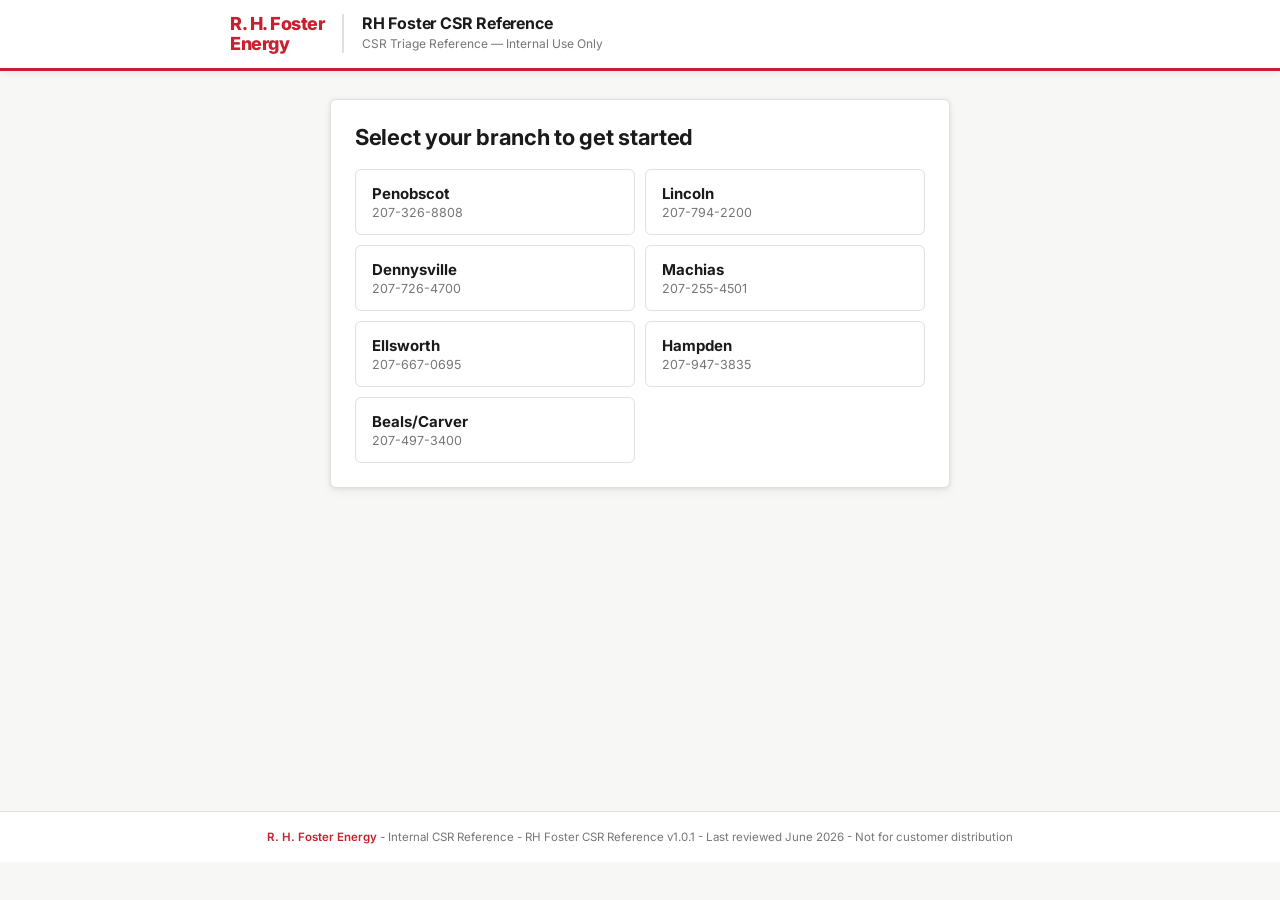
==== index.html @ e431b333 "[all] edit release version to 1.0.1" ====
<!DOCTYPE html>
<html lang="en">
<head>
  <meta charset="UTF-8">
  <meta name="viewport" content="width=device-width, initial-scale=1.0">
  <title>R. H. Foster Energy - CSR Reference</title>
  <link rel="preconnect" href="https://fonts.googleapis.com">
  <link href="https://fonts.googleapis.com/css2?family=Inter:wght@400;500;600;700;800&display=swap" rel="stylesheet">
  <link rel="stylesheet" href="shared/core.css">
</head>
<body>
<header class="site-header">
  <div class="header-inner">
    <div class="logo-wrap">
      <img
        src="https://www.rhfoster.com/wp-content/themes/rhfoster/images/logo.png"
        alt="R. H. Foster Energy"
        onerror="this.style.display='none'; document.querySelector('.logo-fallback').style.display='block';"
      >
      <div class="logo-fallback">R. H. Foster<br>Energy</div>
    </div>
    <div class="header-titles">
      <h1>RH Foster CSR Reference</h1>
      <p>CSR Triage Reference &mdash; Internal Use Only</p>
    </div>
  </div>
</header>

<main class="main branch-picker-main">
  <section class="branch-picker-card" aria-labelledby="branchPickerHeading">
    <h2 id="branchPickerHeading">Select your branch to get started</h2>
    <div class="branch-picker-list" id="branchPickerList"></div>
  </section>
</main>
<footer class="site-footer"><span>R. H. Foster Energy</span> - Internal CSR Reference - RH Foster CSR Reference v1.0.1 - Last reviewed June 2026 - Not for customer distribution</footer>
<script src="shared/branches.js"></script>
<script>
(function() {
  const branchOrder = ['penobscot', 'lincoln', 'dennysville', 'machias', 'ellsworth', 'hampden', 'beals'];
  const listEl = document.getElementById('branchPickerList');
  if (!listEl || !window.BRANCHES) return;

  branchOrder.forEach(branchId => {
    const branch = window.BRANCHES[branchId];
    if (!branch) return;

    const button = document.createElement('button');
    button.type = 'button';
    button.className = 'branch-picker-btn';
    button.innerHTML = '<span class="branch-picker-name"></span><span class="branch-picker-phone"></span>';
    button.querySelector('.branch-picker-name').textContent = branch.name;
    button.querySelector('.branch-picker-phone').textContent = branch.phone;
    button.addEventListener('click', () => {
      window.location.href = branch.url + '/';
    });
    listEl.appendChild(button);
  });
})();
</script>
</body>
</html>
---- shared/core.css ----
/* ─── TOKENS ─────────────────────────────────────────────────────────── */
  :root {
    --red:       #C8202E;
    --red-dark:  #9e1822;
    --red-light: #fdf1f2;
    --ink:       #1a1a1a;
    --ink-2:     #444;
    --ink-3:     #767676;
    --rule:      #e0e0e0;
    --bg:        #f7f7f5;
    --white:     #ffffff;
    --pill-bg:   #efefed;
    --pill-active-bg: #C8202E;
    --pill-active-text: #fff;
    --radius:    6px;
    --shadow:    0 1px 4px rgba(0,0,0,.08), 0 3px 12px rgba(0,0,0,.05);
    --shadow-open: 0 2px 16px rgba(0,0,0,.10);
    --font-sans: 'Inter', system-ui, -apple-system, sans-serif;
    --transition: 0.22s ease;
  }

  /* ─── RESET ─────────────────────────────────────────────────────────── */
  *, *::before, *::after { box-sizing: border-box; margin: 0; padding: 0; }
  html { scroll-behavior: smooth; }
  body {
    font-family: var(--font-sans);
    background: var(--bg);
    color: var(--ink);
    min-height: 100vh;
    font-size: 15px;
    line-height: 1.6;
    -webkit-font-smoothing: antialiased;
  }
  a { color: var(--red); }

  /* ─── HEADER ─────────────────────────────────────────────────────────── */
  .site-header {
    background: var(--white);
    border-bottom: 3px solid var(--red);
    position: sticky;
    top: 0;
    z-index: 100;
    box-shadow: 0 2px 8px rgba(0,0,0,.07);
  }
  .header-inner {
    max-width: 860px;
    margin: 0 auto;
    padding: 14px 20px;
    display: flex;
    align-items: center;
    gap: 18px;
  }
  .logo-wrap img {
    height: 44px;
    display: block;
  }
  .logo-fallback {
    display: none;
    font-size: 18px;
    font-weight: 800;
    color: var(--red);
    letter-spacing: -0.5px;
    line-height: 1.1;
  }
  .header-titles {
    border-left: 2px solid var(--rule);
    padding-left: 18px;
  }
  .header-titles h1 {
    font-size: 16px;
    font-weight: 700;
    color: var(--ink);
    letter-spacing: -0.2px;
    line-height: 1.2;
  }
  .header-titles p {
    font-size: 12px;
    color: var(--ink-3);
    margin-top: 1px;
  }

  /* ─── MAIN LAYOUT ────────────────────────────────────────────────────── */
  .main {
    max-width: 860px;
    margin: 0 auto;
    padding: 28px 20px 60px;
  }

  /* ─── SEARCH ─────────────────────────────────────────────────────────── */
  .search-wrap {
    position: relative;
    margin-bottom: 18px;
  }
  .search-icon {
    position: absolute;
    left: 14px;
    top: 50%;
    transform: translateY(-50%);
    color: var(--ink-3);
    pointer-events: none;
    width: 18px;
    height: 18px;
  }
  #search {
    width: 100%;
    padding: 13px 44px 13px 44px;
    border: 1.5px solid var(--rule);
    border-radius: var(--radius);
    font-family: var(--font-sans);
    font-size: 15px;
    background: var(--white);
    color: var(--ink);
    outline: none;
    transition: border-color var(--transition), box-shadow var(--transition);
    box-shadow: var(--shadow);
  }
  #search:focus {
    border-color: var(--red);
    box-shadow: 0 0 0 3px rgba(200,32,46,.12);
  }
  #search::placeholder { color: var(--ink-3); }
  .search-clear {
    position: absolute;
    right: 12px;
    top: 50%;
    transform: translateY(-50%);
    background: none;
    border: none;
    cursor: pointer;
    color: var(--ink-3);
    padding: 4px;
    display: none;
    line-height: 1;
    border-radius: 50%;
    transition: color var(--transition), background var(--transition);
  }
  .search-clear:hover { color: var(--red); background: var(--red-light); }

  /* ─── CATEGORY PILLS ─────────────────────────────────────────────────── */
  .pills {
    display: flex;
    flex-wrap: wrap;
    gap: 8px;
    margin-bottom: 24px;
  }
  .category-pills-wrap {
    margin-bottom: 24px;
  }
  .category-pills-label {
    font-size: 11px;
    font-weight: 700;
    letter-spacing: 0.6px;
    text-transform: uppercase;
    color: var(--ink-3);
    margin-bottom: 8px;
  }
  .pill {
    padding: 5px 14px;
    border-radius: 100px;
    font-size: 12.5px;
    font-weight: 600;
    background: var(--pill-bg);
    color: var(--ink-2);
    border: 1.5px solid transparent;
    cursor: pointer;
    transition: all var(--transition);
    letter-spacing: 0.1px;
    user-select: none;
  }
  .pill:hover {
    background: var(--white);
    border-color: var(--red);
    color: var(--red);
  }
  .pill.active {
    background: var(--pill-active-bg);
    color: var(--pill-active-text);
    border-color: var(--pill-active-bg);
  }

  /* ─── RESULTS BAR ────────────────────────────────────────────────────── */
  .results-bar {
    display: flex;
    align-items: center;
    justify-content: space-between;
    gap: 12px;
    margin-bottom: 12px;
    min-height: 32px;
  }
  .results-meta {
    font-size: 12px;
    color: var(--ink-3);
    min-height: 18px;
    letter-spacing: 0.1px;
    flex: 1;
    min-width: 0;
  }
  .print-actions {
    display: flex;
    flex-shrink: 0;
    gap: 8px;
  }
  .print-btn {
    flex-shrink: 0;
    display: inline-flex;
    align-items: center;
    gap: 6px;
    padding: 7px 14px;
    border: 1.5px solid var(--rule);
    border-radius: var(--radius);
    background: var(--white);
    color: var(--ink-2);
    font-family: var(--font-sans);
    font-size: 12.5px;
    font-weight: 600;
    cursor: pointer;
    transition: all var(--transition);
  }
  .print-btn:hover {
    border-color: var(--red);
    color: var(--red);
    background: var(--red-light);
  }
  .print-btn:disabled {
    opacity: 0.45;
    cursor: not-allowed;
    border-color: var(--rule);
    color: var(--ink-3);
    background: var(--white);
  }
  .print-btn svg {
    width: 15px;
    height: 15px;
  }

  .print-summary {
    display: none;
  }
  .print-cat-heading {
    display: none;
  }

  /* ─── FAQ ITEMS ──────────────────────────────────────────────────────── */
  .faq-list {
    display: flex;
    flex-direction: column;
    gap: 6px;
  }
  .faq-item {
    background: var(--white);
    border-radius: var(--radius);
    border: 1.5px solid var(--rule);
    box-shadow: var(--shadow);
    transition: border-color var(--transition), box-shadow var(--transition);
    overflow: hidden;
  }
  .faq-item.open {
    border-color: var(--red);
    box-shadow: var(--shadow-open);
  }
  .faq-item.hidden { display: none; }

  .faq-trigger {
    width: 100%;
    background: none;
    border: none;
    padding: 16px 18px;
    display: flex;
    align-items: center;
    gap: 14px;
    cursor: pointer;
    text-align: left;
    transition: background var(--transition);
  }
  .faq-trigger:hover { background: var(--red-light); }
  .faq-item.open .faq-trigger { background: var(--red-light); }

  .faq-cat-badge {
    flex-shrink: 0;
    font-size: 10px;
    font-weight: 700;
    letter-spacing: 0.5px;
    text-transform: uppercase;
    color: var(--red);
    background: rgba(200,32,46,.08);
    border-radius: 4px;
    padding: 2px 7px;
    white-space: nowrap;
  }
  .faq-title-group { flex: 1; min-width: 0; }
  .faq-title {
    font-size: 14.5px;
    font-weight: 700;
    color: var(--ink);
    line-height: 1.3;
  }
  .faq-desc {
    font-size: 12.5px;
    color: var(--ink-3);
    margin-top: 2px;
    white-space: nowrap;
    overflow: hidden;
    text-overflow: ellipsis;
  }
  .faq-item.open .faq-desc { white-space: normal; overflow: visible; }
  .faq-chevron {
    flex-shrink: 0;
    color: var(--ink-3);
    transition: transform var(--transition), color var(--transition);
  }
  .faq-item.open .faq-chevron {
    transform: rotate(180deg);
    color: var(--red);
  }

  /* ─── EXPANDED CONTENT ───────────────────────────────────────────────── */
  .faq-body {
    max-height: 0;
    overflow: hidden;
    transition: max-height 0.32s cubic-bezier(0.4, 0, 0.2, 1);
  }
  .faq-body-inner {
    padding: 0 18px 20px;
    display: grid;
    grid-template-columns: 1fr 1fr;
    gap: 20px;
    border-top: 1px solid var(--rule);
    padding-top: 18px;
  }
  @media (max-width: 580px) {
    .faq-body-inner { grid-template-columns: 1fr; }
  }

  .faq-section-label {
    font-size: 10px;
    font-weight: 700;
    letter-spacing: 0.8px;
    text-transform: uppercase;
    color: var(--red);
    margin-bottom: 10px;
    display: flex;
    align-items: center;
    gap: 7px;
  }
  .faq-section-label::after {
    content: '';
    flex: 1;
    height: 1px;
    background: var(--rule);
  }

  /* Questions to ask */
  .faq-questions ol {
    padding-left: 0;
    list-style: none;
    display: flex;
    flex-direction: column;
    gap: 7px;
  }
  .faq-questions li {
    display: flex;
    gap: 10px;
    font-size: 13px;
    color: var(--ink);
    line-height: 1.45;
  }
  .q-num {
    flex-shrink: 0;
    width: 20px;
    height: 20px;
    border-radius: 50%;
    background: var(--red);
    color: var(--white);
    font-size: 10px;
    font-weight: 700;
    display: flex;
    align-items: center;
    justify-content: center;
    margin-top: 2px;
  }

  /* What to tell the customer */
  .faq-script {
    background: var(--bg);
    border-left: 3px solid var(--red);
    border-radius: 0 var(--radius) var(--radius) 0;
    padding: 12px 14px;
    font-size: 13px;
    color: var(--ink);
    line-height: 1.6;
    font-style: italic;
  }
  .faq-script strong {
    font-style: normal;
    font-weight: 700;
    color: var(--ink);
    display: block;
    margin-bottom: 6px;
    font-size: 12px;
    letter-spacing: 0.2px;
  }

  /* Urgency flag */
  .urgency-flag {
    display: inline-flex;
    align-items: center;
    gap: 5px;
    font-size: 10.5px;
    font-weight: 700;
    color: #b34500;
    background: #fff4ec;
    border: 1px solid #f7c299;
    border-radius: 4px;
    padding: 2px 8px;
    margin-bottom: 10px;
    letter-spacing: 0.2px;
  }
  .urgency-flag.emergency {
    color: #b00020;
    background: #fff0f1;
    border-color: #f5b0b7;
  }

  /* ─── EMPTY STATE ────────────────────────────────────────────────────── */
  .empty-state {
    text-align: center;
    padding: 60px 20px;
    display: none;
  }
  .empty-state svg { color: var(--rule); margin-bottom: 16px; }
  .empty-state h3 { font-size: 15px; color: var(--ink-2); margin-bottom: 6px; }
  .empty-state p { font-size: 13px; color: var(--ink-3); }

  /* ─── FOOTER ─────────────────────────────────────────────────────────── */
  .site-footer {
    background: var(--white);
    border-top: 1px solid var(--rule);
    padding: 16px 20px;
    text-align: center;
    font-size: 11.5px;
    color: var(--ink-3);
  }
  .site-footer span { color: var(--red); font-weight: 600; }

  /* ─── HIGHLIGHT ──────────────────────────────────────────────────────── */
  mark {
    background: rgba(200,32,46,.15);
    color: inherit;
    border-radius: 2px;
    padding: 0 1px;
  }

  /* ─── STOP CONDITION BANNER ─────────────────────────────────────────── */
  .stop-banner {
    grid-column: 1 / -1;
    background: #fff0f1;
    border: 2px solid #b00020;
    border-radius: var(--radius);
    padding: 12px 14px;
    margin-bottom: 4px;
  }
  .stop-banner-title {
    font-size: 13px;
    font-weight: 800;
    color: #b00020;
    letter-spacing: 0.3px;
    line-height: 1.35;
  }
  .stop-banner-until {
    font-size: 12.5px;
    color: var(--ink);
    margin-top: 5px;
    line-height: 1.45;
  }

  /* ─── PRINT ───────────────────────────────────────────────────────────── */
  @media print {
    @page { margin: 0.5in; }

    .dept-tabs,
    .branch-context-strip,
    .cross-dept-divider,
    .dept-results-heading,
    .branch-selector-wrap,
    .search-wrap,
    .pills,    .category-pills-wrap,
    .results-bar,
    .search-clear,
    .faq-chevron,
    .empty-state { display: none !important; }
    .print-summary {
      display: block !important;
      margin-bottom: 16px;
      padding-bottom: 12px;
      border-bottom: 1px solid #ccc;
    }
    .print-summary h2 {
      font-size: 16px;
      font-weight: 800;
      color: var(--ink);
      margin-bottom: 4px;
    }
    .print-summary p {
      font-size: 11.5px;
      color: var(--ink-2);
      line-height: 1.45;
    }
    .site-header {
      position: static;
      box-shadow: none;
    }
    body {
      background: #fff;
      font-size: 12px;
    }
    .main { padding: 12px 0 24px; }
    .faq-item.print-target {
      display: block !important;
      break-inside: avoid;
      border: 1px solid #ccc;
      margin-bottom: 8px;
      box-shadow: none;
    }
    .faq-item.hidden { display: none !important; }
    .faq-item.print-skip { display: none !important; }
    .faq-item.print-target .faq-body {
      max-height: none !important;
      overflow: visible !important;
    }
    .faq-desc {
      white-space: normal !important;
      overflow: visible !important;
      text-overflow: clip !important;
    }
    .faq-trigger { pointer-events: none; }
    .faq-item.open .faq-trigger,
    .faq-trigger:hover { background: transparent; }
    mark { background: none; padding: 0; }
    .site-footer { border-top: 1px solid #ccc; }

    /* ── Print all: compact reference layout ── */
    body.print-all {
      font-size: 9pt;
      line-height: 1.25;
    }
    body.print-all .site-header .logo-wrap { display: none !important; }
    body.print-all .site-header {
      border-bottom: 1px solid #ccc;
      box-shadow: none;
    }
    body.print-all .header-inner { padding: 4px 0; }
    body.print-all .header-titles { border-left: none; padding-left: 0; }
    body.print-all .header-titles h1 { font-size: 11pt; }
    body.print-all .header-titles p { font-size: 8pt; }
    body.print-all .main { padding: 8px 0 16px; }
    body.print-all .print-summary {
      margin-bottom: 8px;
      padding-bottom: 6px;
    }
    body.print-all .print-summary h2 {
      font-size: 11pt;
      margin-bottom: 2px;
    }
    body.print-all .print-summary p {
      font-size: 8pt;
      line-height: 1.3;
      margin: 0;
    }
    body.print-all .print-cat-heading {
      display: block !important;
      font-size: 10pt;
      font-weight: 800;
      text-transform: uppercase;
      letter-spacing: 0.4px;
      color: #C8202E;
      margin: 10px 0 3px;
      padding-bottom: 2px;
      border-bottom: 1px solid #bbb;
      break-after: avoid;
    }
    body.print-all .print-cat-heading:first-of-type { margin-top: 0; }
    body.print-all .faq-list { gap: 0; }
    body.print-all .faq-item.print-target {
      break-inside: auto;
      border: none;
      border-bottom: 1px solid #ddd;
      margin-bottom: 0;
      border-radius: 0;
    }
    body.print-all .faq-trigger {
      padding: 3px 0 1px;
      gap: 0;
      break-after: avoid;
    }
    body.print-all .faq-cat-badge { display: none !important; }
    body.print-all .faq-desc { display: none !important; }
    body.print-all .faq-title { font-size: 9.5pt; line-height: 1.2; }
    body.print-all .faq-body-inner {
      display: block;
      padding: 0 0 3px;
      border-top: none;
    }
    body.print-all .faq-section-label { display: none !important; }
    body.print-all .faq-questions::before {
      content: 'Questions: ';
      font-weight: 700;
      font-size: 8.5pt;
    }
    body.print-all .faq-questions ol {
      display: block;
      gap: 0;
      margin: 1px 0 2px;
      padding-left: 0;
    }
    body.print-all .faq-questions li {
      font-size: 8.5pt;
      line-height: 1.25;
      gap: 3px;
      margin-bottom: 1px;
    }
    body.print-all .q-num {
      width: auto;
      height: auto;
      background: none;
      color: var(--ink);
      font-size: 8.5pt;
      border-radius: 0;
      margin: 0;
      font-weight: 700;
    }
    body.print-all .q-num::after { content: '.'; }
    body.print-all .urgency-flag {
      display: block;
      background: none;
      border: none;
      padding: 0;
      font-size: 8pt;
      margin: 0 0 1px;
    }
    body.print-all .urgency-flag svg { display: none; }
    body.print-all .stop-banner {
      border: none;
      background: none;
      padding: 0;
      margin: 0 0 2px;
    }
    body.print-all .stop-banner-title {
      font-size: 8.5pt;
      line-height: 1.25;
    }
    body.print-all .stop-banner-until {
      font-size: 8pt;
      margin-top: 1px;
      line-height: 1.25;
    }
    body.print-all .faq-tell { margin-top: 1px; }
    body.print-all .faq-tell::before {
      content: 'Script: ';
      font-weight: 700;
      font-size: 8.5pt;
    }
    body.print-all .faq-script {
      display: inline;
      background: none;
      border: none;
      padding: 0;
      font-size: 8.5pt;
      line-height: 1.25;
      font-style: normal;
    }
    body.print-all .faq-script-lead { display: none !important; }
    body.print-all .site-footer {
      font-size: 7pt;
      padding: 6px 0;
    }
  }
/* --- Phase 1 multi-branch additions --- */
.cross-dept-divider {
  display: none;
  align-items: center;
  gap: 12px;
  margin: 16px 0;
  color: var(--ink-3);
  font-size: 11px;
  font-weight: 700;
  letter-spacing: 0.6px;
  text-transform: uppercase;
}
.cross-dept-divider.visible { display: flex; }
.cross-dept-divider::before,
.cross-dept-divider::after {
  content: "";
  flex: 1;
  height: 1px;
  background: var(--rule);
}
.dept-results-heading {
  font-size: 11px;
  font-weight: 700;
  letter-spacing: 0.6px;
  text-transform: uppercase;
  color: var(--red);
  padding: 8px 0 6px;
  margin-top: 16px;
  margin-bottom: 4px;
  border-bottom: 1px solid var(--rule);
}
.branch-panel {
  margin-top: 16px;
  padding: 14px 18px;
  background: var(--bg);
  border-left: 3px solid var(--red);
  border-radius: 0 var(--radius) var(--radius) 0;
}
.branch-panel-label {
  font-size: 10px;
  font-weight: 700;
  letter-spacing: 0.8px;
  text-transform: uppercase;
  color: var(--red);
  display: flex;
  align-items: center;
  gap: 7px;
  margin-bottom: 10px;
}
.branch-panel-label::after {
  content: "";
  flex: 1;
  height: 1px;
  background: var(--rule);
}
.branch-panel-routing {
  font-size: 13px;
  color: var(--ink);
  margin-bottom: 10px;
  line-height: 1.5;
}
.branch-panel-contacts {
  display: flex;
  flex-direction: column;
  gap: 6px;
  margin-bottom: 14px;
}
.branch-panel-contact {
  font-size: 12.5px;
  color: var(--ink-2);
  display: flex;
  flex-wrap: wrap;
  gap: 4px 10px;
  align-items: baseline;
}
.branch-panel-contact-name {
  font-weight: 700;
  color: var(--ink);
}
.branch-panel-email-btn {
  display: inline-flex;
  align-items: center;
  gap: 6px;
  padding: 8px 16px;
  border-radius: var(--radius);
  background: var(--red);
  color: var(--white);
  border: 1.5px solid var(--red);
  font-family: var(--font-sans);
  font-size: 13px;
  font-weight: 600;
  cursor: pointer;
  transition: all var(--transition);
}
.branch-panel-email-btn:hover {
  background: var(--red-dark);
  border-color: var(--red-dark);
}
.branch-panel-email-notice {
  font-size: 12px;
  color: var(--ink-3);
  margin-top: 8px;
  line-height: 1.45;
}
.branch-panel-email-notice a { color: var(--red); }
.branch-context-strip {
  display: none;
  align-items: center;
  gap: 12px;
  background: var(--red-light);
  border-bottom: 1px solid rgba(200,32,46,.2);
  padding: 8px 20px;
  font-size: 12.5px;
}
.branch-context-strip.active { display: flex; }
.branch-context-name {
  font-weight: 700;
  color: var(--red);
}
.area-quick-access {
  margin-left: auto;
  font-size: 12px;
  font-weight: 600;
  color: var(--red);
  text-decoration: none;
  padding: 2px 8px;
  border-radius: 100px;
  border: 1px solid rgba(200,32,46,.3);
  display: inline-flex;
  align-items: center;
  gap: 4px;
}
.area-quick-access:hover { background: var(--red-light); }
.dept-tabs {
  display: flex;
  flex-direction: row;
  border-bottom: 2px solid var(--rule);
  margin-bottom: 16px;
  gap: 0;
  overflow-x: auto;
  flex-wrap: nowrap;
  -webkit-overflow-scrolling: touch;
  scrollbar-width: none;
}
.dept-tabs::-webkit-scrollbar { display: none; }
.dept-tab {
  padding: 10px 20px;
  font-size: 13.5px;
  font-weight: 600;
  color: var(--ink-3);
  background: none;
  border: none;
  border-bottom: 3px solid transparent;
  cursor: pointer;
  white-space: nowrap;
  transition: color var(--transition), border-color var(--transition);
  margin-bottom: -2px;
}
.dept-tab.active {
  color: var(--red);
  border-bottom-color: var(--red);
}
.dept-tab:hover:not(.active) {
  color: var(--ink-2);
  border-bottom-color: var(--rule);
}
.branch-selector-wrap {
  display: flex;
  align-items: center;
  gap: 10px;
  margin-left: auto;
  flex-shrink: 0;
}
.branch-selector-wrap label {
  font-size: 12px;
  font-weight: 600;
  color: var(--ink-3);
}
.branch-selector-wrap select {
  font-family: var(--font-sans);
  font-size: 13px;
  padding: 6px 28px 6px 10px;
  border-radius: var(--radius);
  border: 1.5px solid var(--rule);
  background: var(--white);
  color: var(--ink);
  cursor: pointer;
  appearance: none;
  -webkit-appearance: none;
  background-image: url("data:image/svg+xml,%3Csvg xmlns='http://www.w3.org/2000/svg' width='14' height='14' viewBox='0 0 24 24' fill='none' stroke='%23767676' stroke-width='2' stroke-linecap='round' stroke-linejoin='round'%3E%3Cpolyline points='6 9 12 15 18 9'%3E%3C/polyline%3E%3C/svg%3E");
  background-repeat: no-repeat;
  background-position: right 8px center;
  background-size: 14px;
  transition: border-color var(--transition);
}
.branch-selector-wrap select:focus {
  border-color: var(--red);
  outline: none;
}
.branch-selector-wrap select:disabled {
  color: var(--ink-3);
  cursor: default;
  opacity: 0.7;
}
.redirect-badge {
  display: inline-flex;
  align-items: center;
  gap: 5px;
  padding: 4px 8px;
  border-radius: 100px;
  font-size: 10px;
  font-weight: 700;
  letter-spacing: 0.3px;
  text-transform: uppercase;
  color: var(--ink-3);
  background: var(--bg);
  border: 1px solid var(--rule);
  margin-bottom: 10px;
}
.area-card-map {
  width: 100%;
  max-width: 600px;
  display: block;
  border-radius: var(--radius);
  border: 1px solid var(--rule);
  margin-bottom: 16px;
}
.area-card-summary {
  font-size: 14px;
  color: var(--ink);
  line-height: 1.55;
  margin-bottom: 14px;
}
.area-card-table {
  width: 100%;
  border-collapse: collapse;
  font-size: 13px;
}
.area-card-table th {
  background: var(--ink);
  color: var(--white);
  font-size: 11px;
  font-weight: 700;
  text-transform: uppercase;
  letter-spacing: 0.4px;
  padding: 6px 10px;
  text-align: left;
}
.area-card-table td {
  padding: 6px 10px;
  border-bottom: 1px solid var(--rule);
  color: var(--ink);
  vertical-align: middle;
}
.area-card-table tr:nth-child(even) td { background: var(--bg); }
.area-card-check {
  color: var(--red);
  font-weight: 700;
  text-align: center;
}
.area-card-priority {
  font-size: 12.5px;
  color: var(--ink-3);
  font-style: italic;
  margin-top: 12px;
  line-height: 1.5;
}
.empty-state {
  text-align: center;
  color: var(--ink-3);
  font-size: 14px;
  padding: 40px 20px;
}

/* --- Branch picker landing page --- */
.branch-picker-main {
  display: flex;
  justify-content: center;
  align-items: flex-start;
  min-height: calc(100vh - 160px);
}
.branch-picker-card {
  width: 100%;
  max-width: 620px;
  background: var(--white);
  border: 1px solid var(--rule);
  border-radius: var(--radius);
  box-shadow: var(--shadow);
  padding: 24px;
}
.branch-picker-card h2 {
  font-size: 22px;
  line-height: 1.25;
  letter-spacing: -0.3px;
  margin-bottom: 18px;
  color: var(--ink);
}
.branch-picker-list {
  display: grid;
  grid-template-columns: repeat(2, minmax(0, 1fr));
  gap: 10px;
}
.branch-picker-btn {
  display: flex;
  flex-direction: column;
  align-items: flex-start;
  gap: 2px;
  width: 100%;
  padding: 14px 16px;
  border: 1.5px solid var(--rule);
  border-radius: var(--radius);
  background: var(--white);
  color: var(--ink);
  font-family: var(--font-sans);
  text-align: left;
  cursor: pointer;
  transition: background var(--transition), border-color var(--transition), color var(--transition);
}
.branch-picker-btn:hover {
  background: var(--red-light);
  border-color: var(--red);
  color: var(--red);
}
.branch-picker-name {
  font-size: 15px;
  font-weight: 700;
}
.branch-picker-phone {
  font-size: 12.5px;
  color: var(--ink-3);
}
.branch-picker-btn:hover .branch-picker-phone { color: var(--red); }

@media (max-width: 640px) {
  .branch-picker-list { grid-template-columns: 1fr; }
  .branch-picker-card { padding: 18px; }
}

/* --- Mobile app layout --- */
@media (max-width: 640px) {
  .site-header {
    position: static;
  }

  .header-inner {
    padding: 12px 16px;
    gap: 12px;
    flex-wrap: wrap;
    align-items: center;
  }

  .logo-wrap {
    flex: 0 0 auto;
  }

  .logo-wrap img {
    height: 34px;
  }

  .header-titles {
    flex: 1 1 150px;
    min-width: 0;
    padding-left: 12px;
  }

  .header-titles h1 {
    font-size: 14px;
    line-height: 1.2;
  }

  .header-titles p {
    font-size: 11px;
    line-height: 1.3;
  }

  .branch-selector-wrap {
    flex: 1 0 100%;
    margin-left: 0;
    gap: 8px;
  }

  .branch-selector-wrap label {
    flex: 0 0 auto;
  }

  .branch-selector-wrap select {
    flex: 1 1 auto;
    min-width: 0;
  }

  .branch-context-strip {
    padding: 8px 16px;
    flex-wrap: wrap;
  }

  .main {
    padding: 22px 16px 48px;
  }

  .dept-tab {
    padding: 10px 16px;
  }

  .results-bar {
    align-items: flex-start;
    flex-direction: column;
    gap: 10px;
  }

  .print-actions {
    width: 100%;
    display: flex;
    flex-wrap: wrap;
    gap: 8px;
  }

  .print-btn {
    flex: 1 1 140px;
    justify-content: center;
  }

  .faq-trigger {
    min-width: 0;
    gap: 10px;
    padding: 14px 14px;
  }

  .faq-cat-badge {
    max-width: 92px;
    overflow: hidden;
    text-overflow: ellipsis;
  }

  .faq-title-group {
    min-width: 0;
  }

  .faq-title {
    font-size: 14px;
  }

  .faq-desc {
    max-width: 100%;
  }

  .faq-body-inner {
    padding-left: 14px;
    padding-right: 14px;
  }

  .site-footer {
    padding: 14px 16px;
    font-size: 11px;
    line-height: 1.5;
  }
}
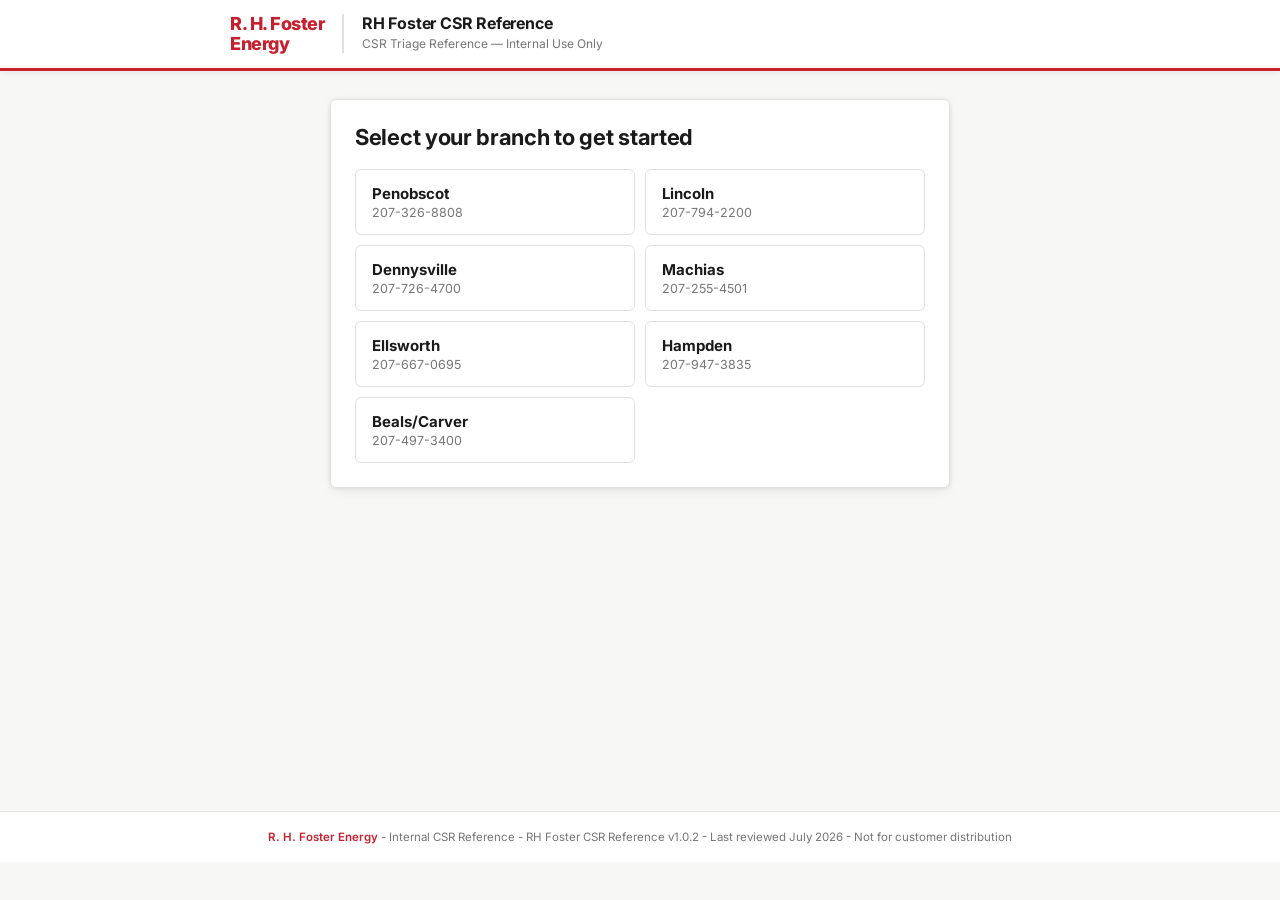
==== commit 5c1cef64: "[all] edit bump release to v1.0.2 with Dennysville zone colors Co-authored-by: Cursor <cursoragent@c" ====
--- a/index.html
+++ b/index.html
@@ -32,7 +32,7 @@
     <div class="branch-picker-list" id="branchPickerList"></div>
   </section>
 </main>
-<footer class="site-footer"><span>R. H. Foster Energy</span> - Internal CSR Reference - RH Foster CSR Reference v1.0.1 - Last reviewed June 2026 - Not for customer distribution</footer>
+<footer class="site-footer"><span>R. H. Foster Energy</span> - Internal CSR Reference - RH Foster CSR Reference v1.0.2 - Last reviewed July 2026 - Not for customer distribution</footer>
 <script src="shared/branches.js"></script>
 <script>
 (function() {
--- a/shared/core.css
+++ b/shared/core.css
@@ -893,19 +893,88 @@
   border: 1px solid var(--rule);
   margin-bottom: 10px;
 }
+.area-card-body {
+  grid-column: 1 / -1;
+  display: flex;
+  flex-direction: column;
+  gap: 16px;
+}
 .area-card-map {
   width: 100%;
-  max-width: 600px;
+  max-width: 100%;
   display: block;
   border-radius: var(--radius);
   border: 1px solid var(--rule);
-  margin-bottom: 16px;
 }
 .area-card-summary {
   font-size: 14px;
   color: var(--ink);
   line-height: 1.55;
-  margin-bottom: 14px;
+  margin: 0;
+}
+.area-card-map-heading {
+  font-size: 15px;
+  font-weight: 700;
+  color: var(--ink);
+  margin: 0;
+}
+.area-card-section-label {
+  font-size: 10px;
+  font-weight: 700;
+  letter-spacing: 0.8px;
+  text-transform: uppercase;
+  color: var(--red);
+  margin-bottom: 10px;
+  display: flex;
+  align-items: center;
+  gap: 7px;
+}
+.area-card-section-label::after {
+  content: '';
+  flex: 1;
+  height: 1px;
+  background: var(--rule);
+}
+.area-card-instructions {
+  margin-top: 4px;
+}
+.area-card-questions {
+  margin: 0;
+  padding-left: 20px;
+  font-size: 14px;
+  color: var(--ink);
+  line-height: 1.6;
+}
+.area-card-questions li {
+  margin-bottom: 4px;
+}
+.area-card-workflow {
+  display: flex;
+  flex-direction: column;
+  gap: 10px;
+}
+.area-card-workflow-step {
+  padding: 12px 14px;
+  border: 1px solid var(--rule);
+  border-radius: var(--radius);
+  background: var(--white);
+}
+.area-card-workflow-step.emergency {
+  background: var(--red-light);
+  border-color: var(--red);
+  border-left-width: 4px;
+}
+.area-card-workflow-label {
+  font-size: 13px;
+  font-weight: 700;
+  color: var(--ink);
+  margin-bottom: 6px;
+}
+.area-card-workflow-body {
+  font-size: 13.5px;
+  color: var(--ink-2);
+  line-height: 1.55;
+  margin: 0;
 }
 .area-card-table {
   width: 100%;
@@ -928,7 +997,23 @@
   color: var(--ink);
   vertical-align: middle;
 }
+.area-card-zone {
+  font-weight: 700;
+  color: #ffffff;
+  text-align: center;
+  white-space: nowrap;
+  background-color: var(--zone-bg, transparent);
+  box-shadow: inset 3px 0 0 rgba(0, 0, 0, 0.15);
+}
+.area-card-zone:not([style*="--zone-bg"]) {
+  color: var(--ink);
+  font-weight: 600;
+  box-shadow: none;
+}
 .area-card-table tr:nth-child(even) td { background: var(--bg); }
+.area-card-table tr:nth-child(even) .area-card-zone {
+  background-color: var(--zone-bg, var(--bg));
+}
 .area-card-check {
   color: var(--red);
   font-weight: 700;
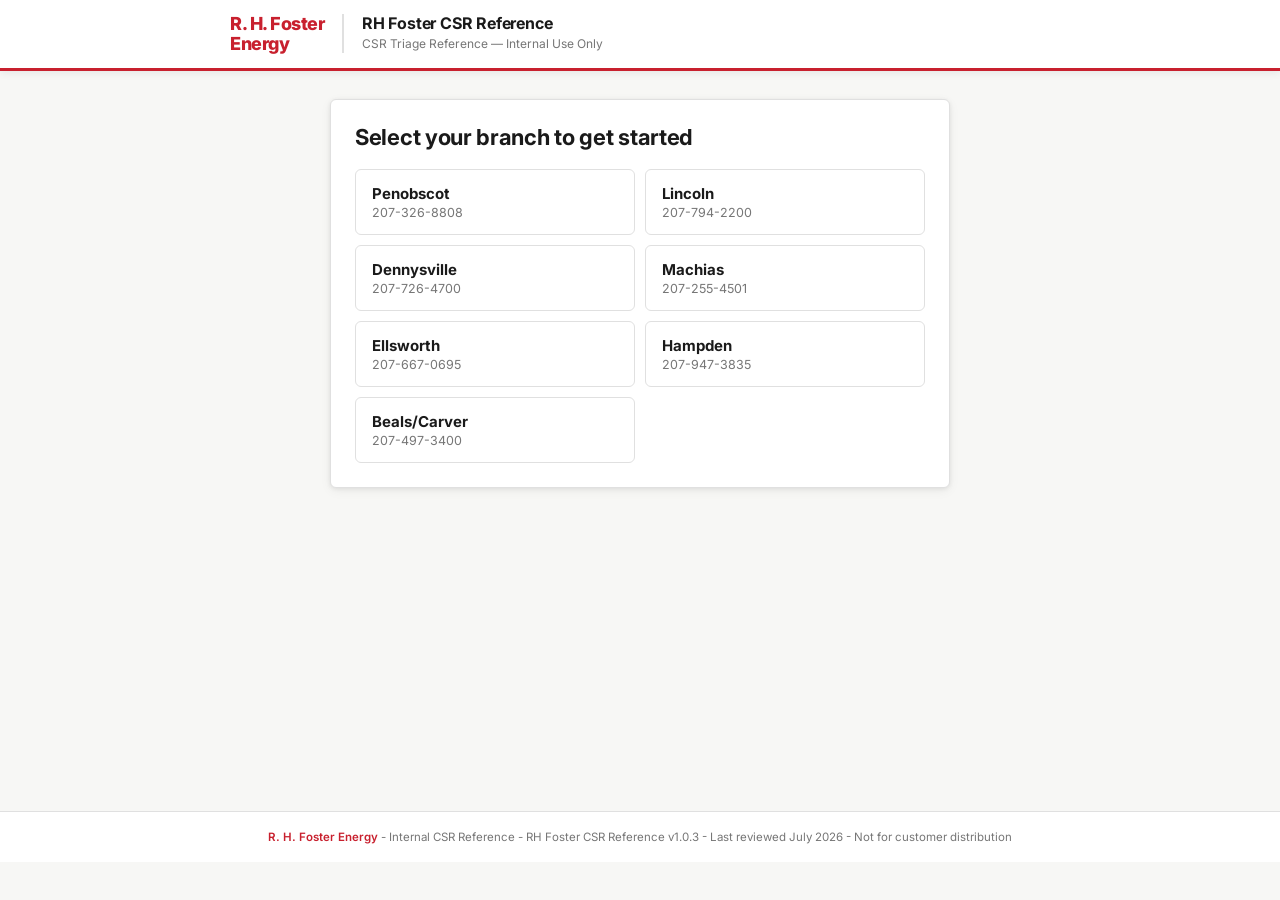
==== commit 56f9ca03: "[all] fix area card zone colors and mobile map layout v1.0.3 Co-authored-by: Cursor <cursoragent@cur" ====
--- a/index.html
+++ b/index.html
@@ -6,7 +6,7 @@
   <title>R. H. Foster Energy - CSR Reference</title>
   <link rel="preconnect" href="https://fonts.googleapis.com">
   <link href="https://fonts.googleapis.com/css2?family=Inter:wght@400;500;600;700;800&display=swap" rel="stylesheet">
-  <link rel="stylesheet" href="shared/core.css">
+  <link rel="stylesheet" href="shared/core.css?v=1.0.3">
 </head>
 <body>
 <header class="site-header">
@@ -32,8 +32,8 @@
     <div class="branch-picker-list" id="branchPickerList"></div>
   </section>
 </main>
-<footer class="site-footer"><span>R. H. Foster Energy</span> - Internal CSR Reference - RH Foster CSR Reference v1.0.2 - Last reviewed July 2026 - Not for customer distribution</footer>
-<script src="shared/branches.js"></script>
+<footer class="site-footer"><span>R. H. Foster Energy</span> - Internal CSR Reference - RH Foster CSR Reference v1.0.3 - Last reviewed July 2026 - Not for customer distribution</footer>
+<script src="shared/branches.js?v=1.0.3"></script>
 <script>
 (function() {
   const branchOrder = ['penobscot', 'lincoln', 'dennysville', 'machias', 'ellsworth', 'hampden', 'beals'];
--- a/shared/core.css
+++ b/shared/core.css
@@ -899,12 +899,27 @@
   flex-direction: column;
   gap: 16px;
 }
+.area-card-map-wrap {
+  overflow-x: auto;
+  -webkit-overflow-scrolling: touch;
+  max-width: 100%;
+  border: 1px solid var(--rule);
+  border-radius: var(--radius);
+}
 .area-card-map {
+  display: block;
   width: 100%;
+  height: auto;
   max-width: 100%;
-  display: block;
-  border-radius: var(--radius);
-  border: 1px solid var(--rule);
+}
+.area-card-table-wrap {
+  overflow-x: auto;
+  -webkit-overflow-scrolling: touch;
+  max-width: 100%;
+}
+.faq-item.open:has(.area-card-body) .faq-body {
+  overflow-x: auto;
+  overflow-y: hidden;
 }
 .area-card-summary {
   font-size: 14px;
@@ -978,6 +993,7 @@
 }
 .area-card-table {
   width: 100%;
+  min-width: 480px;
   border-collapse: collapse;
   font-size: 13px;
 }
@@ -998,22 +1014,32 @@
   vertical-align: middle;
 }
 .area-card-zone {
-  font-weight: 700;
-  color: #ffffff;
+  font-weight: 600;
   text-align: center;
   white-space: nowrap;
-  background-color: var(--zone-bg, transparent);
-  box-shadow: inset 3px 0 0 rgba(0, 0, 0, 0.15);
-}
-.area-card-zone:not([style*="--zone-bg"]) {
   color: var(--ink);
-  font-weight: 600;
-  box-shadow: none;
-}
-.area-card-table tr:nth-child(even) td { background: var(--bg); }
-.area-card-table tr:nth-child(even) .area-card-zone {
-  background-color: var(--zone-bg, var(--bg));
-}
+}
+.area-card-zone-1 {
+  background-color: #1f77b4;
+  color: #ffffff;
+  font-weight: 700;
+}
+.area-card-zone-2 {
+  background-color: #2ca02c;
+  color: #ffffff;
+  font-weight: 700;
+}
+.area-card-zone-3 {
+  background-color: #ff7f0e;
+  color: #ffffff;
+  font-weight: 700;
+}
+.area-card-zone-4 {
+  background-color: #d62728;
+  color: #ffffff;
+  font-weight: 700;
+}
+.area-card-table tr:nth-child(even) td:not(.area-card-zone) { background: var(--bg); }
 .area-card-check {
   color: var(--red);
   font-weight: 700;
@@ -1209,6 +1235,10 @@
     padding-right: 14px;
   }
 
+  .area-card-table {
+    font-size: 12px;
+  }
+
   .site-footer {
     padding: 14px 16px;
     font-size: 11px;
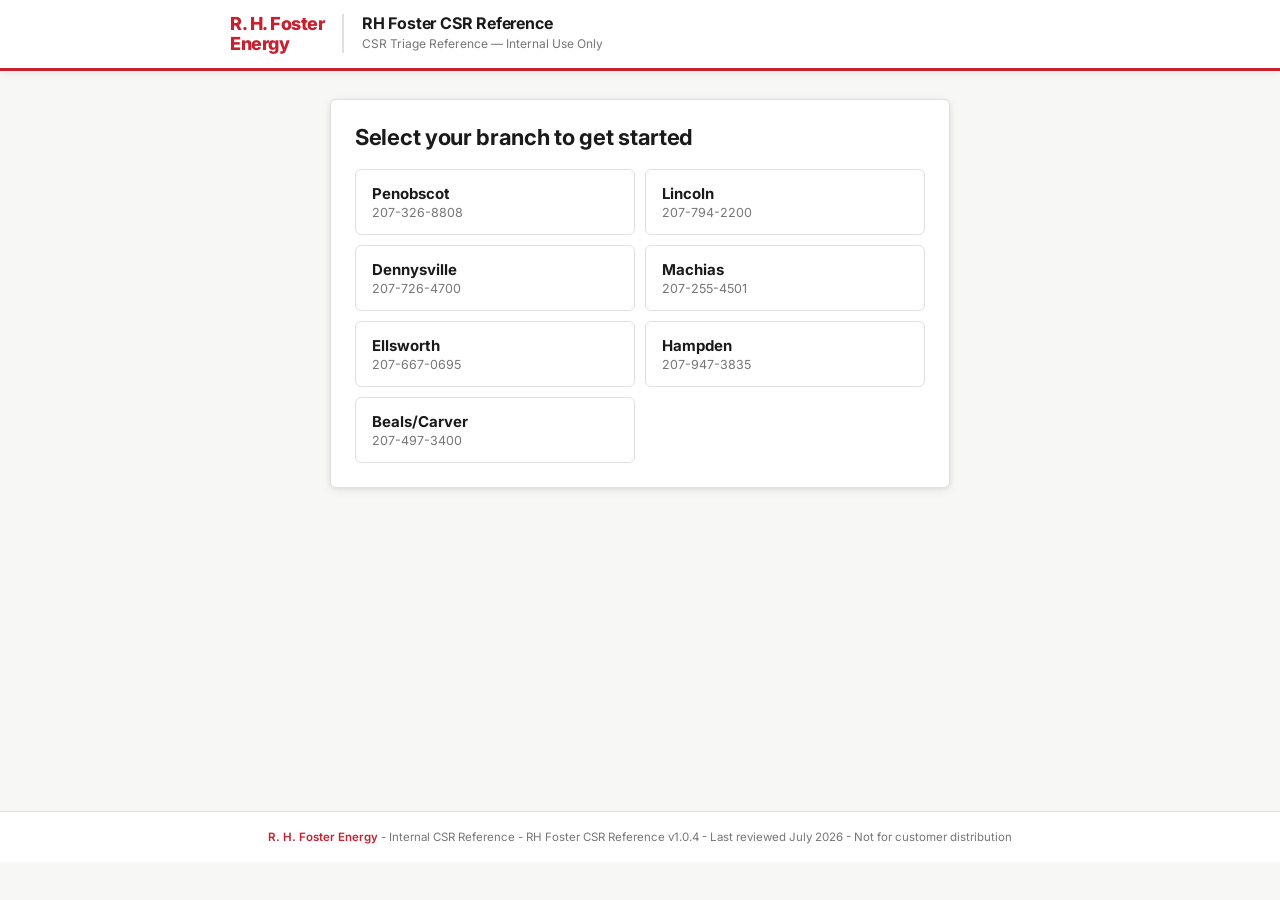
==== commit ff64f5e9: "[dennysville] add General and Delivery local cards v1.0.4 Co-authored-by: Cursor <cursoragent@cursor" ====
--- a/index.html
+++ b/index.html
@@ -6,7 +6,7 @@
   <title>R. H. Foster Energy - CSR Reference</title>
   <link rel="preconnect" href="https://fonts.googleapis.com">
   <link href="https://fonts.googleapis.com/css2?family=Inter:wght@400;500;600;700;800&display=swap" rel="stylesheet">
-  <link rel="stylesheet" href="shared/core.css?v=1.0.3">
+  <link rel="stylesheet" href="shared/core.css?v=1.0.4">
 </head>
 <body>
 <header class="site-header">
@@ -32,8 +32,8 @@
     <div class="branch-picker-list" id="branchPickerList"></div>
   </section>
 </main>
-<footer class="site-footer"><span>R. H. Foster Energy</span> - Internal CSR Reference - RH Foster CSR Reference v1.0.3 - Last reviewed July 2026 - Not for customer distribution</footer>
-<script src="shared/branches.js?v=1.0.3"></script>
+<footer class="site-footer"><span>R. H. Foster Energy</span> - Internal CSR Reference - RH Foster CSR Reference v1.0.4 - Last reviewed July 2026 - Not for customer distribution</footer>
+<script src="shared/branches.js?v=1.0.4"></script>
 <script>
 (function() {
   const branchOrder = ['penobscot', 'lincoln', 'dennysville', 'machias', 'ellsworth', 'hampden', 'beals'];
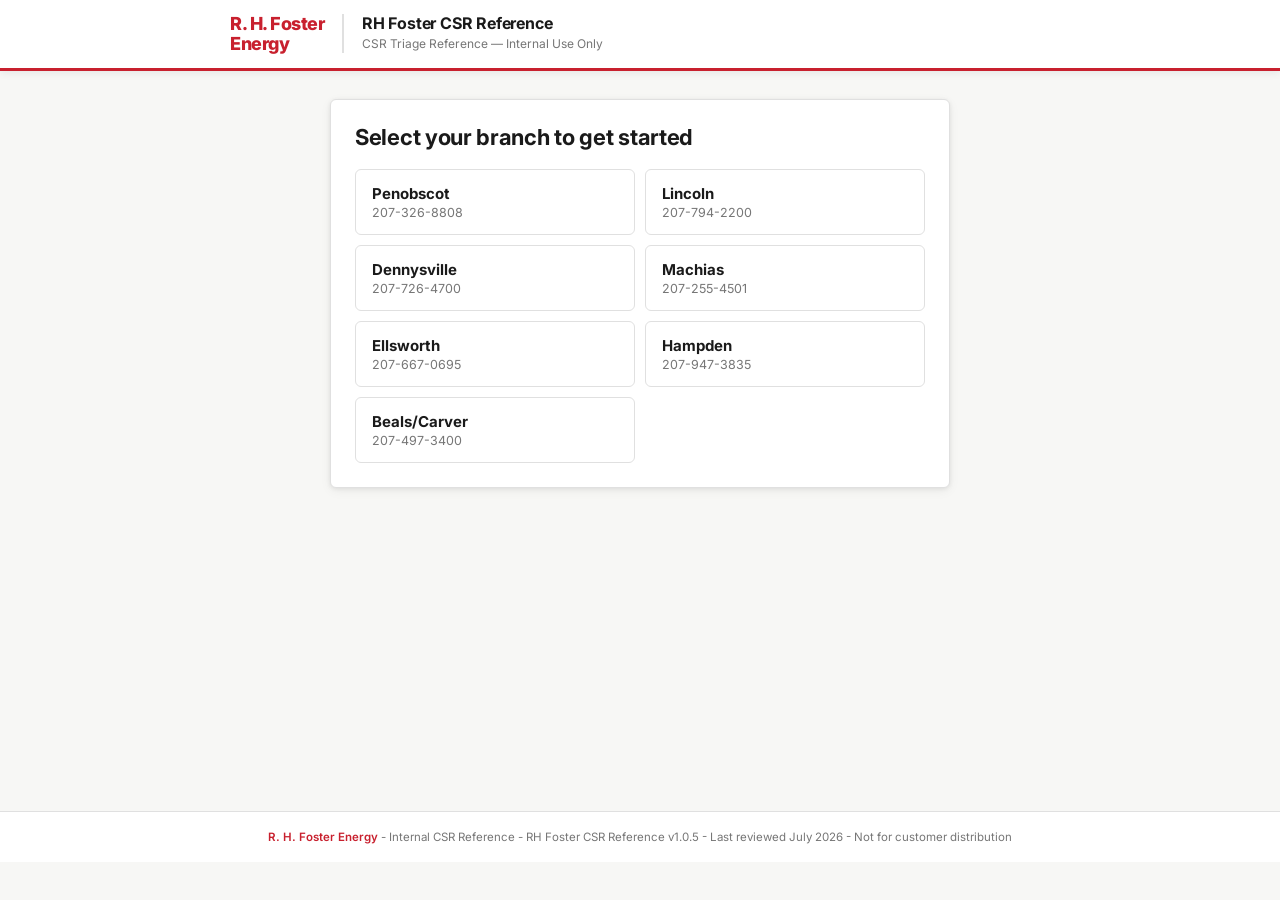
==== commit 0916bc1d: "[all] edit release v1.0.5 with card layout modes and gauge reference tables Co-authored-by: Cursor <" ====
--- a/index.html
+++ b/index.html
@@ -6,7 +6,7 @@
   <title>R. H. Foster Energy - CSR Reference</title>
   <link rel="preconnect" href="https://fonts.googleapis.com">
   <link href="https://fonts.googleapis.com/css2?family=Inter:wght@400;500;600;700;800&display=swap" rel="stylesheet">
-  <link rel="stylesheet" href="shared/core.css?v=1.0.4">
+  <link rel="stylesheet" href="shared/core.css?v=1.0.5">
 </head>
 <body>
 <header class="site-header">
@@ -32,8 +32,8 @@
     <div class="branch-picker-list" id="branchPickerList"></div>
   </section>
 </main>
-<footer class="site-footer"><span>R. H. Foster Energy</span> - Internal CSR Reference - RH Foster CSR Reference v1.0.4 - Last reviewed July 2026 - Not for customer distribution</footer>
-<script src="shared/branches.js?v=1.0.4"></script>
+<footer class="site-footer"><span>R. H. Foster Energy</span> - Internal CSR Reference - RH Foster CSR Reference v1.0.5 - Last reviewed July 2026 - Not for customer distribution</footer>
+<script src="shared/branches.js?v=1.0.5"></script>
 <script>
 (function() {
   const branchOrder = ['penobscot', 'lincoln', 'dennysville', 'machias', 'ellsworth', 'hampden', 'beals'];
--- a/shared/core.css
+++ b/shared/core.css
@@ -331,6 +331,14 @@
     .faq-body-inner { grid-template-columns: 1fr; }
   }
 
+  .faq-body-inner--information {
+    grid-template-columns: 1fr;
+  }
+
+  .faq-urgency-wrap {
+    margin-bottom: 10px;
+  }
+
   .faq-section-label {
     font-size: 10px;
     font-weight: 700;
@@ -398,6 +406,70 @@
     margin-bottom: 6px;
     font-size: 12px;
     letter-spacing: 0.2px;
+  }
+  .faq-script--information {
+    font-style: normal;
+  }
+
+  .faq-gauge-tables {
+    grid-column: 1 / -1;
+    margin-top: 16px;
+    display: flex;
+    flex-direction: column;
+    gap: 16px;
+  }
+  .gauge-table-caption {
+    font-size: 11px;
+    font-weight: 700;
+    letter-spacing: 0.6px;
+    text-transform: uppercase;
+    color: var(--ink-2);
+    margin-bottom: 6px;
+  }
+  .gauge-table-note {
+    font-size: 12.5px;
+    color: var(--ink-3);
+    line-height: 1.5;
+    margin: 0 0 8px;
+  }
+  .gauge-table-wrap {
+    overflow-x: auto;
+    -webkit-overflow-scrolling: touch;
+    max-width: 100%;
+  }
+  .gauge-ref-table {
+    width: 100%;
+    min-width: 280px;
+    border-collapse: collapse;
+    font-size: 13px;
+  }
+  .gauge-ref-table th {
+    background: var(--ink);
+    color: var(--white);
+    font-size: 11px;
+    font-weight: 700;
+    letter-spacing: 0.3px;
+    text-align: center;
+    padding: 8px 10px;
+    white-space: nowrap;
+  }
+  .gauge-ref-table th:first-child {
+    text-align: left;
+  }
+  .gauge-ref-table td {
+    border: 1px solid var(--rule);
+    padding: 7px 10px;
+    text-align: center;
+    color: var(--ink);
+  }
+  .gauge-ref-table td.gauge-pct {
+    font-weight: 700;
+    text-align: left;
+    background: var(--bg);
+    white-space: nowrap;
+  }
+  .gauge-ref-table tr:nth-child(even) td:not(.gauge-pct) {
+    background: var(--bg);
   }
 
   /* Urgency flag */
@@ -654,7 +726,17 @@
       line-height: 1.25;
     }
     body.print-all .faq-tell { margin-top: 1px; }
-    body.print-all .faq-tell::before {
+    body.print-all .faq-body-inner--information .faq-tell::before {
+      content: 'Info: ';
+      font-weight: 700;
+      font-size: 8.5pt;
+    }
+    body.print-all .faq-body-inner--confirm .faq-questions::before {
+      content: 'Confirm: ';
+      font-weight: 700;
+      font-size: 8.5pt;
+    }
+    body.print-all .faq-body-inner:not(.faq-body-inner--information) .faq-tell::before {
       content: 'Script: ';
       font-weight: 700;
       font-size: 8.5pt;
@@ -669,6 +751,18 @@
       font-style: normal;
     }
     body.print-all .faq-script-lead { display: none !important; }
+    body.print-all .gauge-ref-table {
+      font-size: 8pt;
+      min-width: 0;
+    }
+    body.print-all .gauge-ref-table th,
+    body.print-all .gauge-ref-table td {
+      padding: 2px 4px;
+    }
+    body.print-all .gauge-table-note {
+      font-size: 7.5pt;
+      margin-bottom: 2px;
+    }
     body.print-all .site-footer {
       font-size: 7pt;
       padding: 6px 0;
@@ -706,6 +800,7 @@
   border-bottom: 1px solid var(--rule);
 }
 .branch-panel {
+  grid-column: 1 / -1;
   margin-top: 16px;
   padding: 14px 18px;
   background: var(--bg);
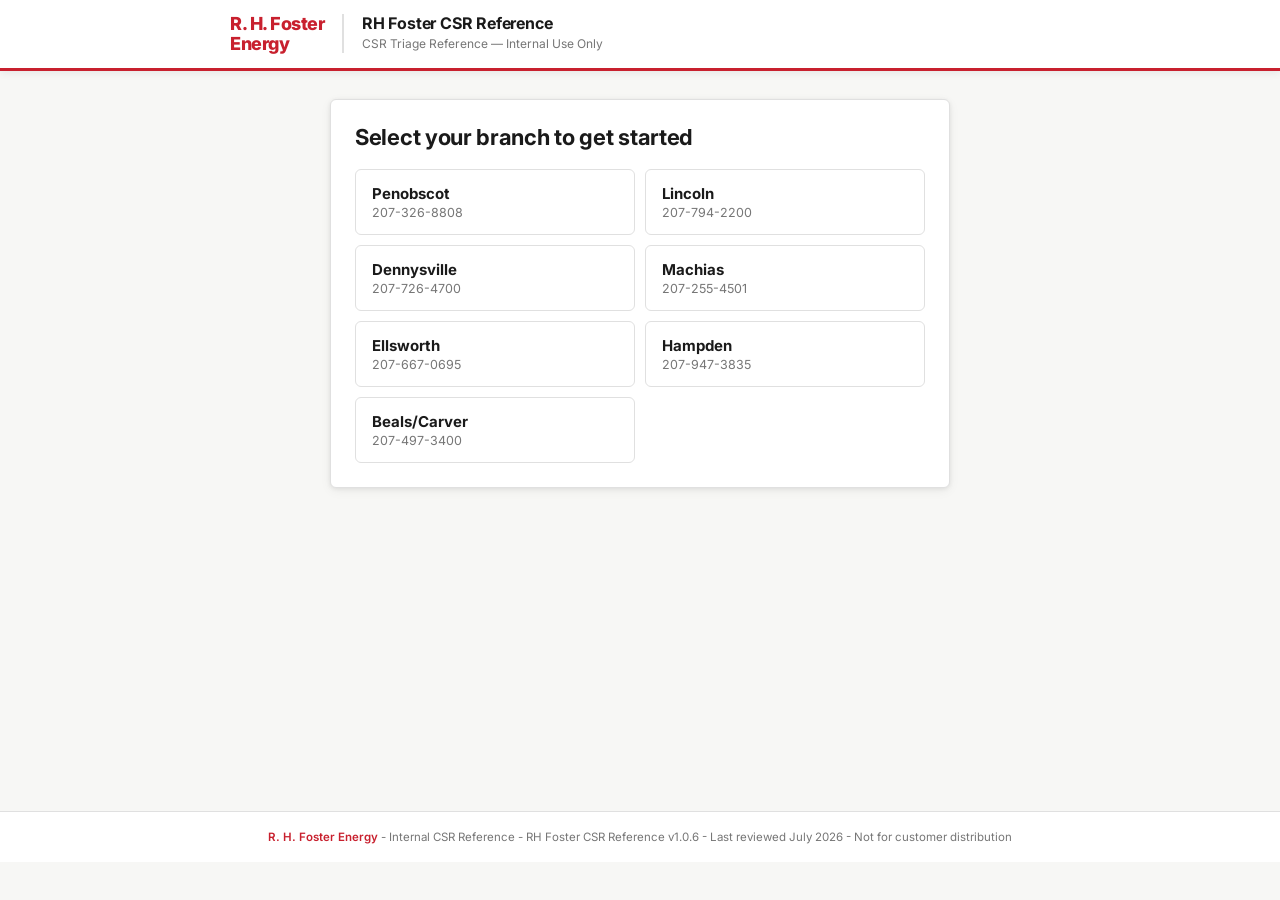
==== commit 483deb99: "[dennysville] edit delivery area map with Machias territory routing v1.0.6 Co-authored-by: Cursor <c" ====
--- a/index.html
+++ b/index.html
@@ -6,7 +6,7 @@
   <title>R. H. Foster Energy - CSR Reference</title>
   <link rel="preconnect" href="https://fonts.googleapis.com">
   <link href="https://fonts.googleapis.com/css2?family=Inter:wght@400;500;600;700;800&display=swap" rel="stylesheet">
-  <link rel="stylesheet" href="shared/core.css?v=1.0.5">
+  <link rel="stylesheet" href="shared/core.css?v=1.0.6">
 </head>
 <body>
 <header class="site-header">
@@ -32,8 +32,8 @@
     <div class="branch-picker-list" id="branchPickerList"></div>
   </section>
 </main>
-<footer class="site-footer"><span>R. H. Foster Energy</span> - Internal CSR Reference - RH Foster CSR Reference v1.0.5 - Last reviewed July 2026 - Not for customer distribution</footer>
-<script src="shared/branches.js?v=1.0.5"></script>
+<footer class="site-footer"><span>R. H. Foster Energy</span> - Internal CSR Reference - RH Foster CSR Reference v1.0.6 - Last reviewed July 2026 - Not for customer distribution</footer>
+<script src="shared/branches.js?v=1.0.6"></script>
 <script>
 (function() {
   const branchOrder = ['penobscot', 'lincoln', 'dennysville', 'machias', 'ellsworth', 'hampden', 'beals'];
--- a/shared/core.css
+++ b/shared/core.css
@@ -1134,6 +1134,16 @@
   color: #ffffff;
   font-weight: 700;
 }
+.area-card-zone-machias {
+  background-color: #d7bde2;
+  color: var(--ink);
+  font-weight: 700;
+}
+.area-card-routed {
+  font-size: 13px;
+  color: var(--ink-2);
+  line-height: 1.5;
+}
 .area-card-table tr:nth-child(even) td:not(.area-card-zone) { background: var(--bg); }
 .area-card-check {
   color: var(--red);
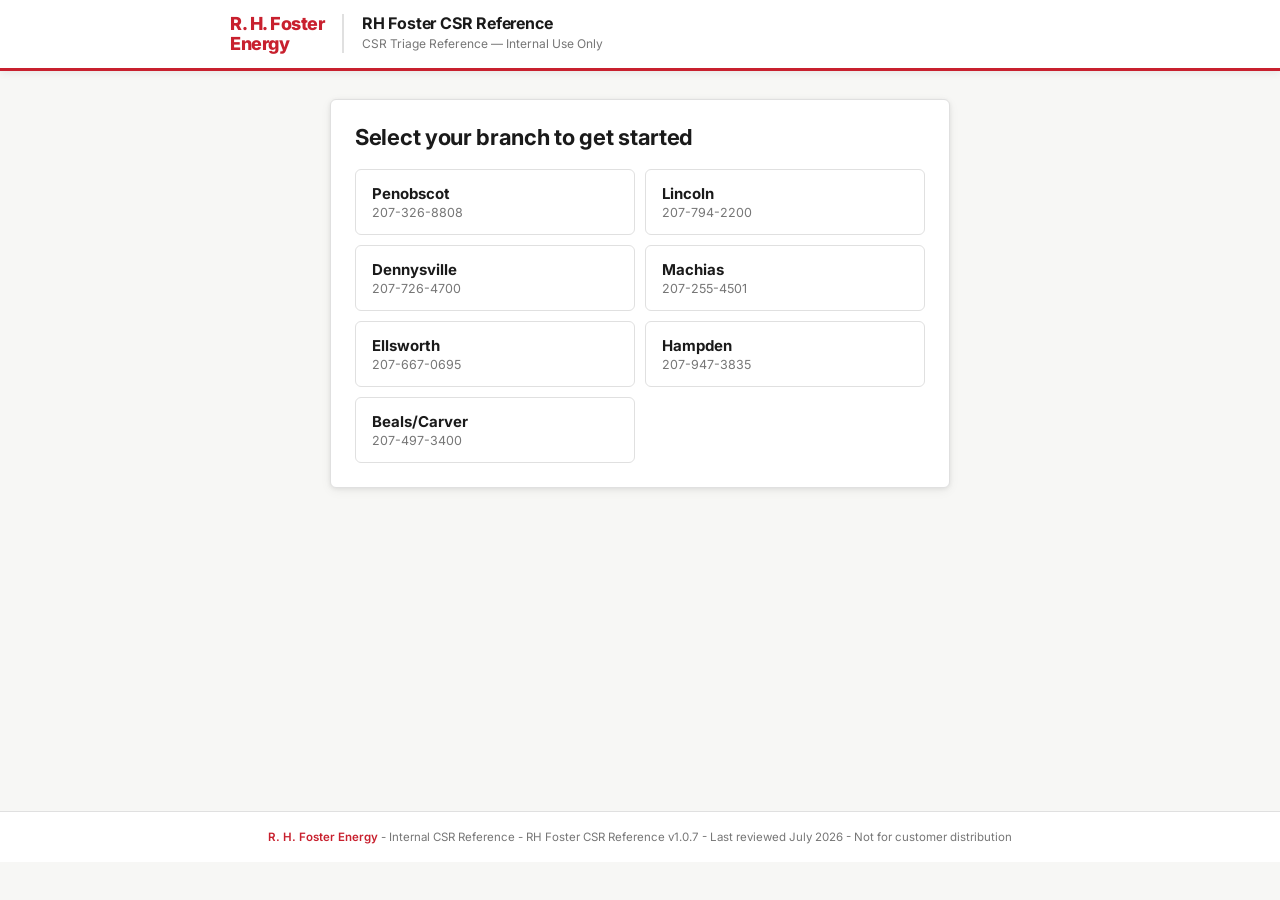
==== commit 366970fa: "[shared] add deep linking, dynamic pills, and delivery card refactor v1.0.7 Co-authored-by: Cursor <" ====
--- a/index.html
+++ b/index.html
@@ -6,7 +6,7 @@
   <title>R. H. Foster Energy - CSR Reference</title>
   <link rel="preconnect" href="https://fonts.googleapis.com">
   <link href="https://fonts.googleapis.com/css2?family=Inter:wght@400;500;600;700;800&display=swap" rel="stylesheet">
-  <link rel="stylesheet" href="shared/core.css?v=1.0.6">
+  <link rel="stylesheet" href="shared/core.css?v=1.0.7">
 </head>
 <body>
 <header class="site-header">
@@ -32,8 +32,8 @@
     <div class="branch-picker-list" id="branchPickerList"></div>
   </section>
 </main>
-<footer class="site-footer"><span>R. H. Foster Energy</span> - Internal CSR Reference - RH Foster CSR Reference v1.0.6 - Last reviewed July 2026 - Not for customer distribution</footer>
-<script src="shared/branches.js?v=1.0.6"></script>
+<footer class="site-footer"><span>R. H. Foster Energy</span> - Internal CSR Reference - RH Foster CSR Reference v1.0.7 - Last reviewed July 2026 - Not for customer distribution</footer>
+<script src="shared/branches.js?v=1.0.7"></script>
 <script>
 (function() {
   const branchOrder = ['penobscot', 'lincoln', 'dennysville', 'machias', 'ellsworth', 'hampden', 'beals'];
--- a/shared/core.css
+++ b/shared/core.css
@@ -1144,6 +1144,11 @@
   color: var(--ink-2);
   line-height: 1.5;
 }
+.area-card-routed-link {
+  color: var(--red);
+  font-weight: 700;
+  text-decoration: underline;
+}
 .area-card-table tr:nth-child(even) td:not(.area-card-zone) { background: var(--bg); }
 .area-card-check {
   color: var(--red);
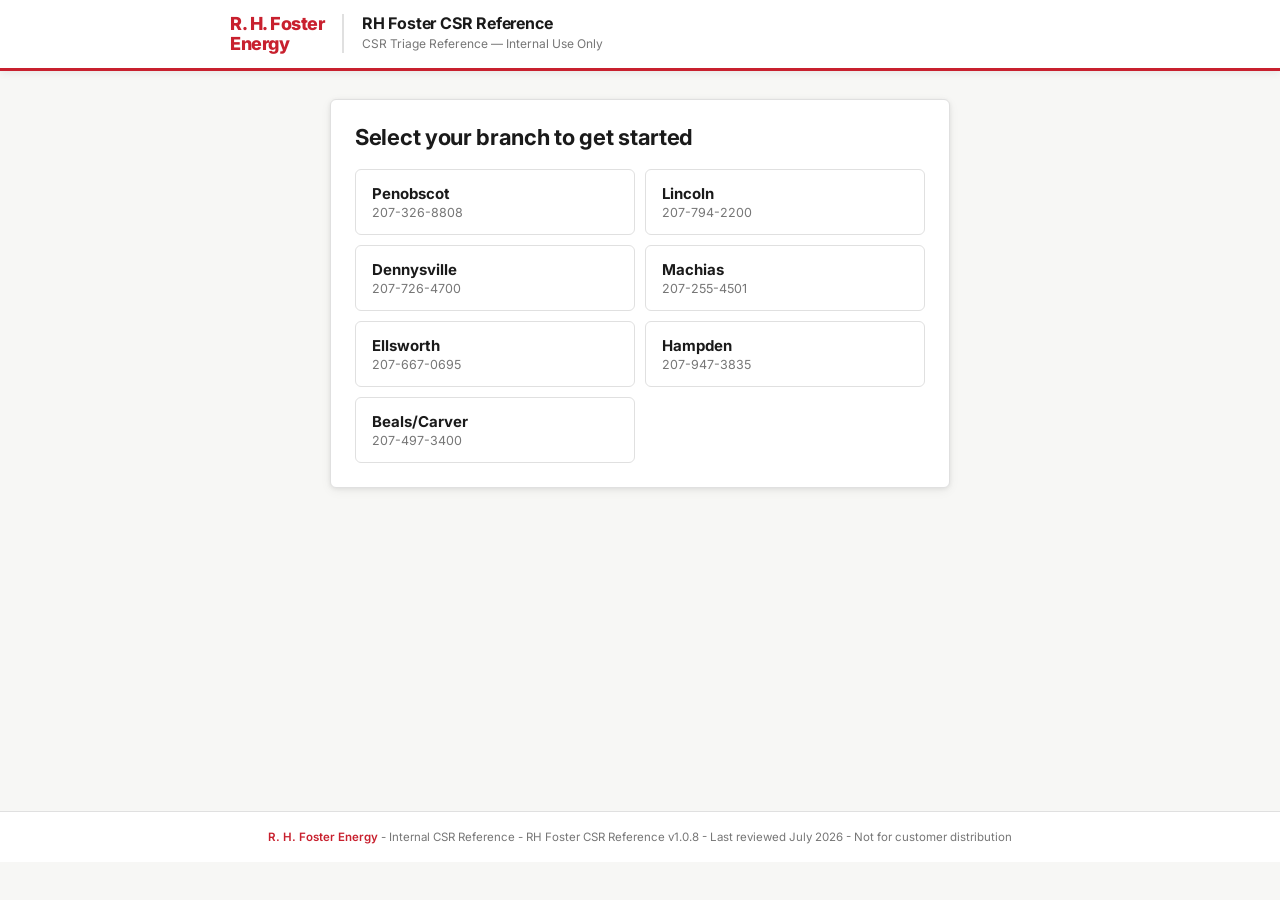
==== commit c6326655: "[shared] add Fuse fuzzy search and did-you-mean typo suggestions v1.0.8 Co-authored-by: Cursor <curs" ====
--- a/index.html
+++ b/index.html
@@ -6,7 +6,7 @@
   <title>R. H. Foster Energy - CSR Reference</title>
   <link rel="preconnect" href="https://fonts.googleapis.com">
   <link href="https://fonts.googleapis.com/css2?family=Inter:wght@400;500;600;700;800&display=swap" rel="stylesheet">
-  <link rel="stylesheet" href="shared/core.css?v=1.0.7">
+  <link rel="stylesheet" href="shared/core.css?v=1.0.8">
 </head>
 <body>
 <header class="site-header">
@@ -32,8 +32,8 @@
     <div class="branch-picker-list" id="branchPickerList"></div>
   </section>
 </main>
-<footer class="site-footer"><span>R. H. Foster Energy</span> - Internal CSR Reference - RH Foster CSR Reference v1.0.7 - Last reviewed July 2026 - Not for customer distribution</footer>
-<script src="shared/branches.js?v=1.0.7"></script>
+<footer class="site-footer"><span>R. H. Foster Energy</span> - Internal CSR Reference - RH Foster CSR Reference v1.0.8 - Last reviewed July 2026 - Not for customer distribution</footer>
+<script src="shared/branches.js?v=1.0.8"></script>
 <script>
 (function() {
   const branchOrder = ['penobscot', 'lincoln', 'dennysville', 'machias', 'ellsworth', 'hampden', 'beals'];
--- a/shared/core.css
+++ b/shared/core.css
@@ -195,6 +195,20 @@
     flex: 1;
     min-width: 0;
   }
+  .search-suggestion-btn {
+    background: none;
+    border: none;
+    padding: 0;
+    font: inherit;
+    font-size: inherit;
+    color: var(--red);
+    cursor: pointer;
+    text-decoration: underline;
+    text-underline-offset: 2px;
+  }
+  .search-suggestion-btn:hover {
+    color: var(--red-dark);
+  }
   .print-actions {
     display: flex;
     flex-shrink: 0;
